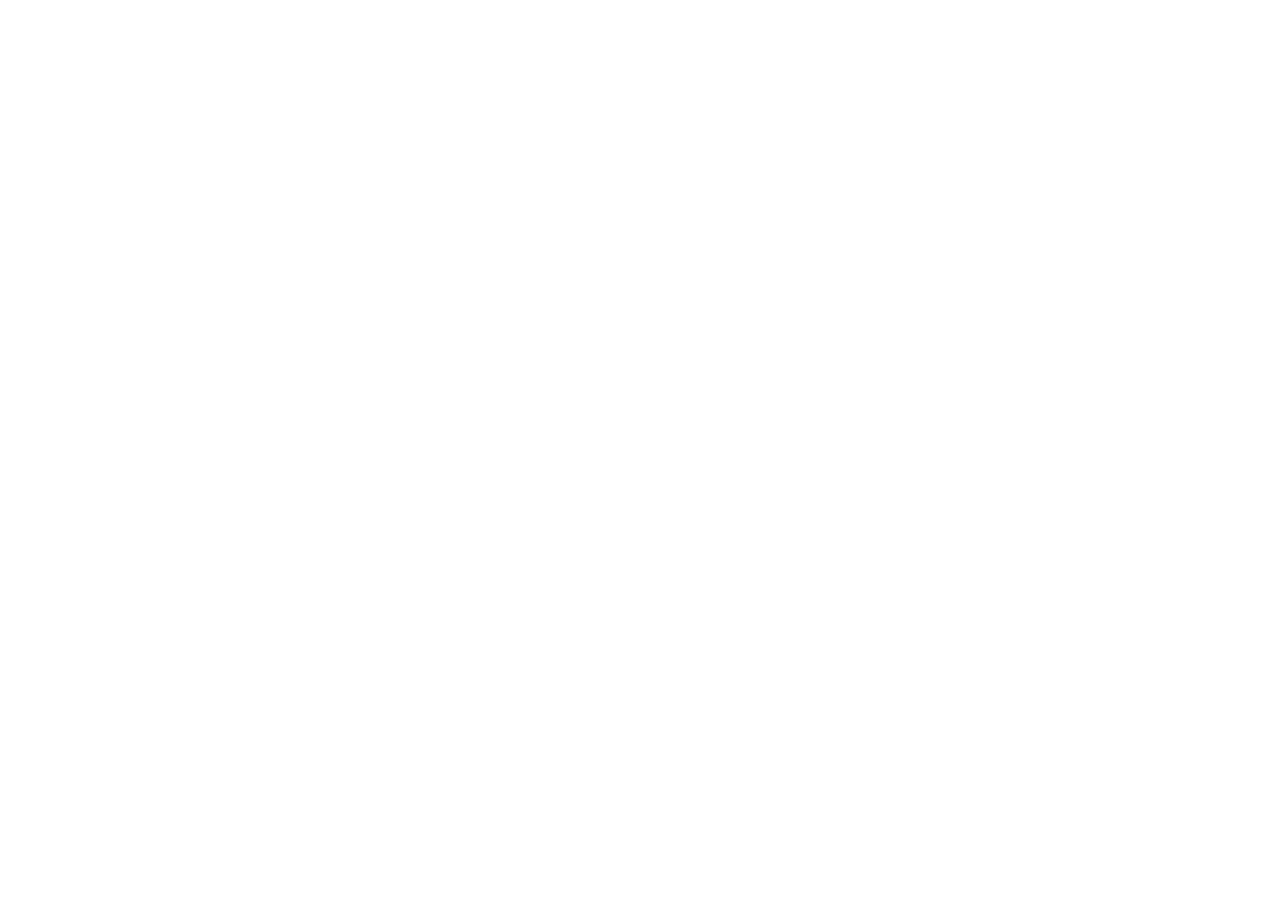
==== hacking-app.html @ c44f4e3f "Create hacking-app.html" ====
<!doctype html>
<html lang="en">
  <head>
    <meta charset="UTF-8" />
    <link rel="icon" type="image/svg+xml" href="/vite.svg" />
    <link rel="favicon" type="image/svg+xml" href="/vite.svg" />
    <meta name="viewport" content="width=device-width, initial-scale=1.0" />
    <title>CYBERHACK 2.0</title>
    <script type="module" crossorigin src="/assets/hacking-app.js"></script>
    <link rel="stylesheet" crossorigin href="/assets/hacking-app.css">
  </head>
  <body>
    <div id="root"></div>
  </body>
</html>
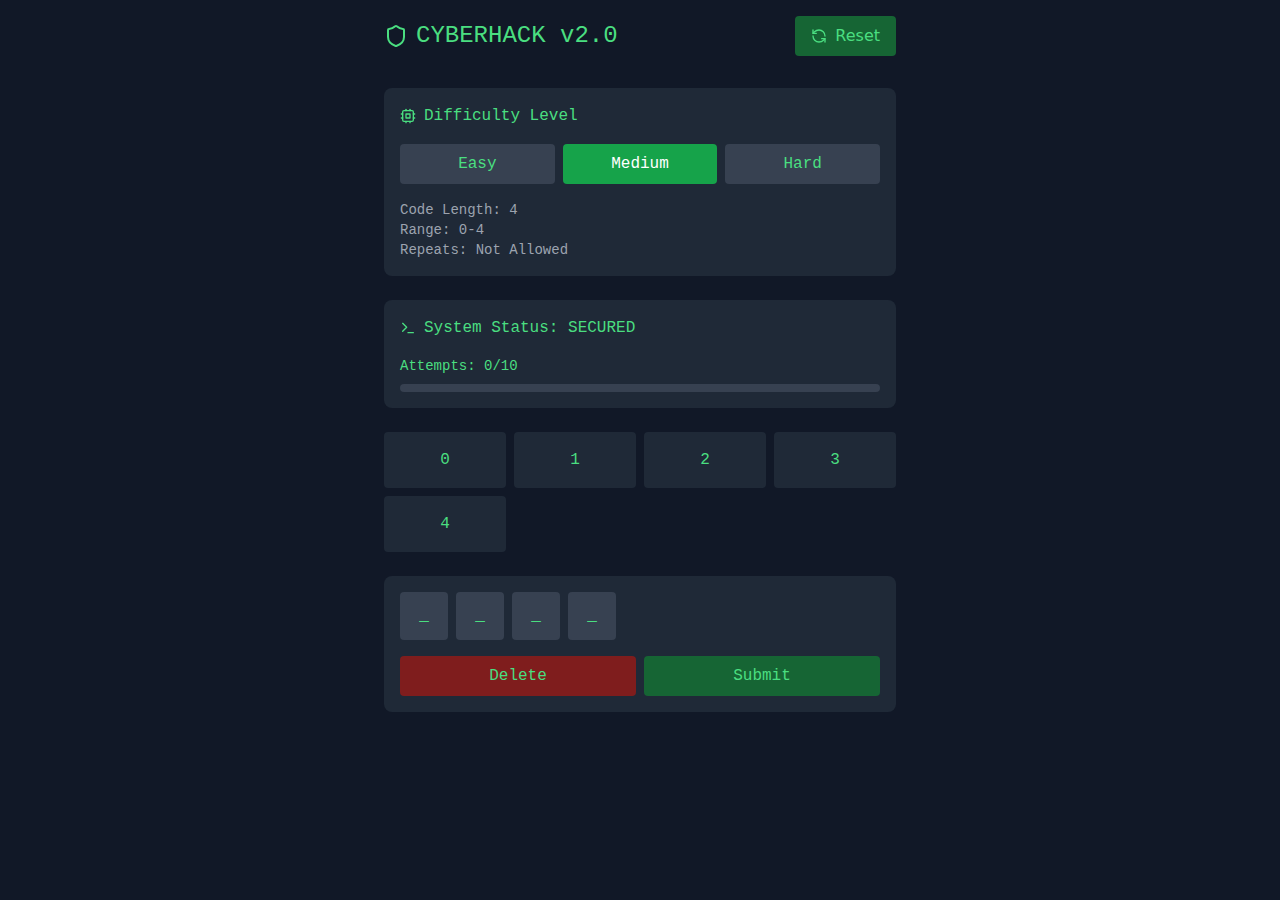
==== commit e273e56d: "Update hacking-app.html" ====
--- a/hacking-app.html
+++ b/hacking-app.html
@@ -3,7 +3,6 @@
   <head>
     <meta charset="UTF-8" />
     <link rel="icon" type="image/svg+xml" href="/vite.svg" />
-    <link rel="favicon" type="image/svg+xml" href="/vite.svg" />
     <meta name="viewport" content="width=device-width, initial-scale=1.0" />
     <title>CYBERHACK 2.0</title>
     <script type="module" crossorigin src="/assets/hacking-app.js"></script>
--- a/assets/hacking-app.css
+++ b/assets/hacking-app.css
@@ -0,0 +1 @@
+*,:before,:after{--tw-border-spacing-x: 0;--tw-border-spacing-y: 0;--tw-translate-x: 0;--tw-translate-y: 0;--tw-rotate: 0;--tw-skew-x: 0;--tw-skew-y: 0;--tw-scale-x: 1;--tw-scale-y: 1;--tw-pan-x: ;--tw-pan-y: ;--tw-pinch-zoom: ;--tw-scroll-snap-strictness: proximity;--tw-gradient-from-position: ;--tw-gradient-via-position: ;--tw-gradient-to-position: ;--tw-ordinal: ;--tw-slashed-zero: ;--tw-numeric-figure: ;--tw-numeric-spacing: ;--tw-numeric-fraction: ;--tw-ring-inset: ;--tw-ring-offset-width: 0px;--tw-ring-offset-color: #fff;--tw-ring-color: rgb(59 130 246 / .5);--tw-ring-offset-shadow: 0 0 #0000;--tw-ring-shadow: 0 0 #0000;--tw-shadow: 0 0 #0000;--tw-shadow-colored: 0 0 #0000;--tw-blur: ;--tw-brightness: ;--tw-contrast: ;--tw-grayscale: ;--tw-hue-rotate: ;--tw-invert: ;--tw-saturate: ;--tw-sepia: ;--tw-drop-shadow: ;--tw-backdrop-blur: ;--tw-backdrop-brightness: ;--tw-backdrop-contrast: ;--tw-backdrop-grayscale: ;--tw-backdrop-hue-rotate: ;--tw-backdrop-invert: ;--tw-backdrop-opacity: ;--tw-backdrop-saturate: ;--tw-backdrop-sepia: ;--tw-contain-size: ;--tw-contain-layout: ;--tw-contain-paint: ;--tw-contain-style: }::backdrop{--tw-border-spacing-x: 0;--tw-border-spacing-y: 0;--tw-translate-x: 0;--tw-translate-y: 0;--tw-rotate: 0;--tw-skew-x: 0;--tw-skew-y: 0;--tw-scale-x: 1;--tw-scale-y: 1;--tw-pan-x: ;--tw-pan-y: ;--tw-pinch-zoom: ;--tw-scroll-snap-strictness: proximity;--tw-gradient-from-position: ;--tw-gradient-via-position: ;--tw-gradient-to-position: ;--tw-ordinal: ;--tw-slashed-zero: ;--tw-numeric-figure: ;--tw-numeric-spacing: ;--tw-numeric-fraction: ;--tw-ring-inset: ;--tw-ring-offset-width: 0px;--tw-ring-offset-color: #fff;--tw-ring-color: rgb(59 130 246 / .5);--tw-ring-offset-shadow: 0 0 #0000;--tw-ring-shadow: 0 0 #0000;--tw-shadow: 0 0 #0000;--tw-shadow-colored: 0 0 #0000;--tw-blur: ;--tw-brightness: ;--tw-contrast: ;--tw-grayscale: ;--tw-hue-rotate: ;--tw-invert: ;--tw-saturate: ;--tw-sepia: ;--tw-drop-shadow: ;--tw-backdrop-blur: ;--tw-backdrop-brightness: ;--tw-backdrop-contrast: ;--tw-backdrop-grayscale: ;--tw-backdrop-hue-rotate: ;--tw-backdrop-invert: ;--tw-backdrop-opacity: ;--tw-backdrop-saturate: ;--tw-backdrop-sepia: ;--tw-contain-size: ;--tw-contain-layout: ;--tw-contain-paint: ;--tw-contain-style: }*,:before,:after{box-sizing:border-box;border-width:0;border-style:solid;border-color:#e5e7eb}:before,:after{--tw-content: ""}html,:host{line-height:1.5;-webkit-text-size-adjust:100%;-moz-tab-size:4;-o-tab-size:4;tab-size:4;font-family:ui-sans-serif,system-ui,sans-serif,"Apple Color Emoji","Segoe UI Emoji",Segoe UI Symbol,"Noto Color Emoji";font-feature-settings:normal;font-variation-settings:normal;-webkit-tap-highlight-color:transparent}body{margin:0;line-height:inherit}hr{height:0;color:inherit;border-top-width:1px}abbr:where([title]){-webkit-text-decoration:underline dotted;text-decoration:underline dotted}h1,h2,h3,h4,h5,h6{font-size:inherit;font-weight:inherit}a{color:inherit;text-decoration:inherit}b,strong{font-weight:bolder}code,kbd,samp,pre{font-family:ui-monospace,SFMono-Regular,Menlo,Monaco,Consolas,Liberation Mono,Courier New,monospace;font-feature-settings:normal;font-variation-settings:normal;font-size:1em}small{font-size:80%}sub,sup{font-size:75%;line-height:0;position:relative;vertical-align:baseline}sub{bottom:-.25em}sup{top:-.5em}table{text-indent:0;border-color:inherit;border-collapse:collapse}button,input,optgroup,select,textarea{font-family:inherit;font-feature-settings:inherit;font-variation-settings:inherit;font-size:100%;font-weight:inherit;line-height:inherit;letter-spacing:inherit;color:inherit;margin:0;padding:0}button,select{text-transform:none}button,input:where([type=button]),input:where([type=reset]),input:where([type=submit]){-webkit-appearance:button;background-color:transparent;background-image:none}:-moz-focusring{outline:auto}:-moz-ui-invalid{box-shadow:none}progress{vertical-align:baseline}::-webkit-inner-spin-button,::-webkit-outer-spin-button{height:auto}[type=search]{-webkit-appearance:textfield;outline-offset:-2px}::-webkit-search-decoration{-webkit-appearance:none}::-webkit-file-upload-button{-webkit-appearance:button;font:inherit}summary{display:list-item}blockquote,dl,dd,h1,h2,h3,h4,h5,h6,hr,figure,p,pre{margin:0}fieldset{margin:0;padding:0}legend{padding:0}ol,ul,menu{list-style:none;margin:0;padding:0}dialog{padding:0}textarea{resize:vertical}input::-moz-placeholder,textarea::-moz-placeholder{opacity:1;color:#9ca3af}input::placeholder,textarea::placeholder{opacity:1;color:#9ca3af}button,[role=button]{cursor:pointer}:disabled{cursor:default}img,svg,video,canvas,audio,iframe,embed,object{display:block;vertical-align:middle}img,video{max-width:100%;height:auto}[hidden]{display:none}.mx-auto{margin-left:auto;margin-right:auto}.mb-2{margin-bottom:.5rem}.mb-4{margin-bottom:1rem}.mb-6{margin-bottom:1.5rem}.mb-8{margin-bottom:2rem}.mr-1{margin-right:.25rem}.mt-6{margin-top:1.5rem}.flex{display:flex}.grid{display:grid}.h-12{height:3rem}.h-2{height:.5rem}.h-4{height:1rem}.h-6{height:1.5rem}.h-8{height:2rem}.h-full{height:100%}.min-h-screen{min-height:100vh}.w-12{width:3rem}.w-4{width:1rem}.w-6{width:1.5rem}.w-8{width:2rem}.max-w-lg{max-width:32rem}.flex-1{flex:1 1 0%}.cursor-not-allowed{cursor:not-allowed}.grid-cols-3{grid-template-columns:repeat(3,minmax(0,1fr))}.grid-cols-4{grid-template-columns:repeat(4,minmax(0,1fr))}.items-center{align-items:center}.justify-center{justify-content:center}.justify-between{justify-content:space-between}.gap-2{gap:.5rem}.space-y-2>:not([hidden])~:not([hidden]){--tw-space-y-reverse: 0;margin-top:calc(.5rem * calc(1 - var(--tw-space-y-reverse)));margin-bottom:calc(.5rem * var(--tw-space-y-reverse))}.rounded{border-radius:.25rem}.rounded-lg{border-radius:.5rem}.bg-gray-700{--tw-bg-opacity: 1;background-color:rgb(55 65 81 / var(--tw-bg-opacity))}.bg-gray-800{--tw-bg-opacity: 1;background-color:rgb(31 41 55 / var(--tw-bg-opacity))}.bg-gray-900{--tw-bg-opacity: 1;background-color:rgb(17 24 39 / var(--tw-bg-opacity))}.bg-green-500{--tw-bg-opacity: 1;background-color:rgb(34 197 94 / var(--tw-bg-opacity))}.bg-green-600{--tw-bg-opacity: 1;background-color:rgb(22 163 74 / var(--tw-bg-opacity))}.bg-green-800{--tw-bg-opacity: 1;background-color:rgb(22 101 52 / var(--tw-bg-opacity))}.bg-red-900{--tw-bg-opacity: 1;background-color:rgb(127 29 29 / var(--tw-bg-opacity))}.p-3{padding:.75rem}.p-4{padding:1rem}.px-4{padding-left:1rem;padding-right:1rem}.py-2{padding-top:.5rem;padding-bottom:.5rem}.text-center{text-align:center}.font-mono{font-family:ui-monospace,SFMono-Regular,Menlo,Monaco,Consolas,Liberation Mono,Courier New,monospace}.text-2xl{font-size:1.5rem;line-height:2rem}.text-sm{font-size:.875rem;line-height:1.25rem}.text-xl{font-size:1.25rem;line-height:1.75rem}.capitalize{text-transform:capitalize}.text-gray-400{--tw-text-opacity: 1;color:rgb(156 163 175 / var(--tw-text-opacity))}.text-green-400{--tw-text-opacity: 1;color:rgb(74 222 128 / var(--tw-text-opacity))}.text-green-500{--tw-text-opacity: 1;color:rgb(34 197 94 / var(--tw-text-opacity))}.text-white{--tw-text-opacity: 1;color:rgb(255 255 255 / var(--tw-text-opacity))}.text-yellow-500{--tw-text-opacity: 1;color:rgb(234 179 8 / var(--tw-text-opacity))}.opacity-50{opacity:.5}.transition-all{transition-property:all;transition-timing-function:cubic-bezier(.4,0,.2,1);transition-duration:.15s}.hover\:bg-gray-600:hover{--tw-bg-opacity: 1;background-color:rgb(75 85 99 / var(--tw-bg-opacity))}.hover\:bg-gray-700:hover{--tw-bg-opacity: 1;background-color:rgb(55 65 81 / var(--tw-bg-opacity))}.hover\:bg-green-700:hover{--tw-bg-opacity: 1;background-color:rgb(21 128 61 / var(--tw-bg-opacity))}.hover\:bg-red-800:hover{--tw-bg-opacity: 1;background-color:rgb(153 27 27 / var(--tw-bg-opacity))}
